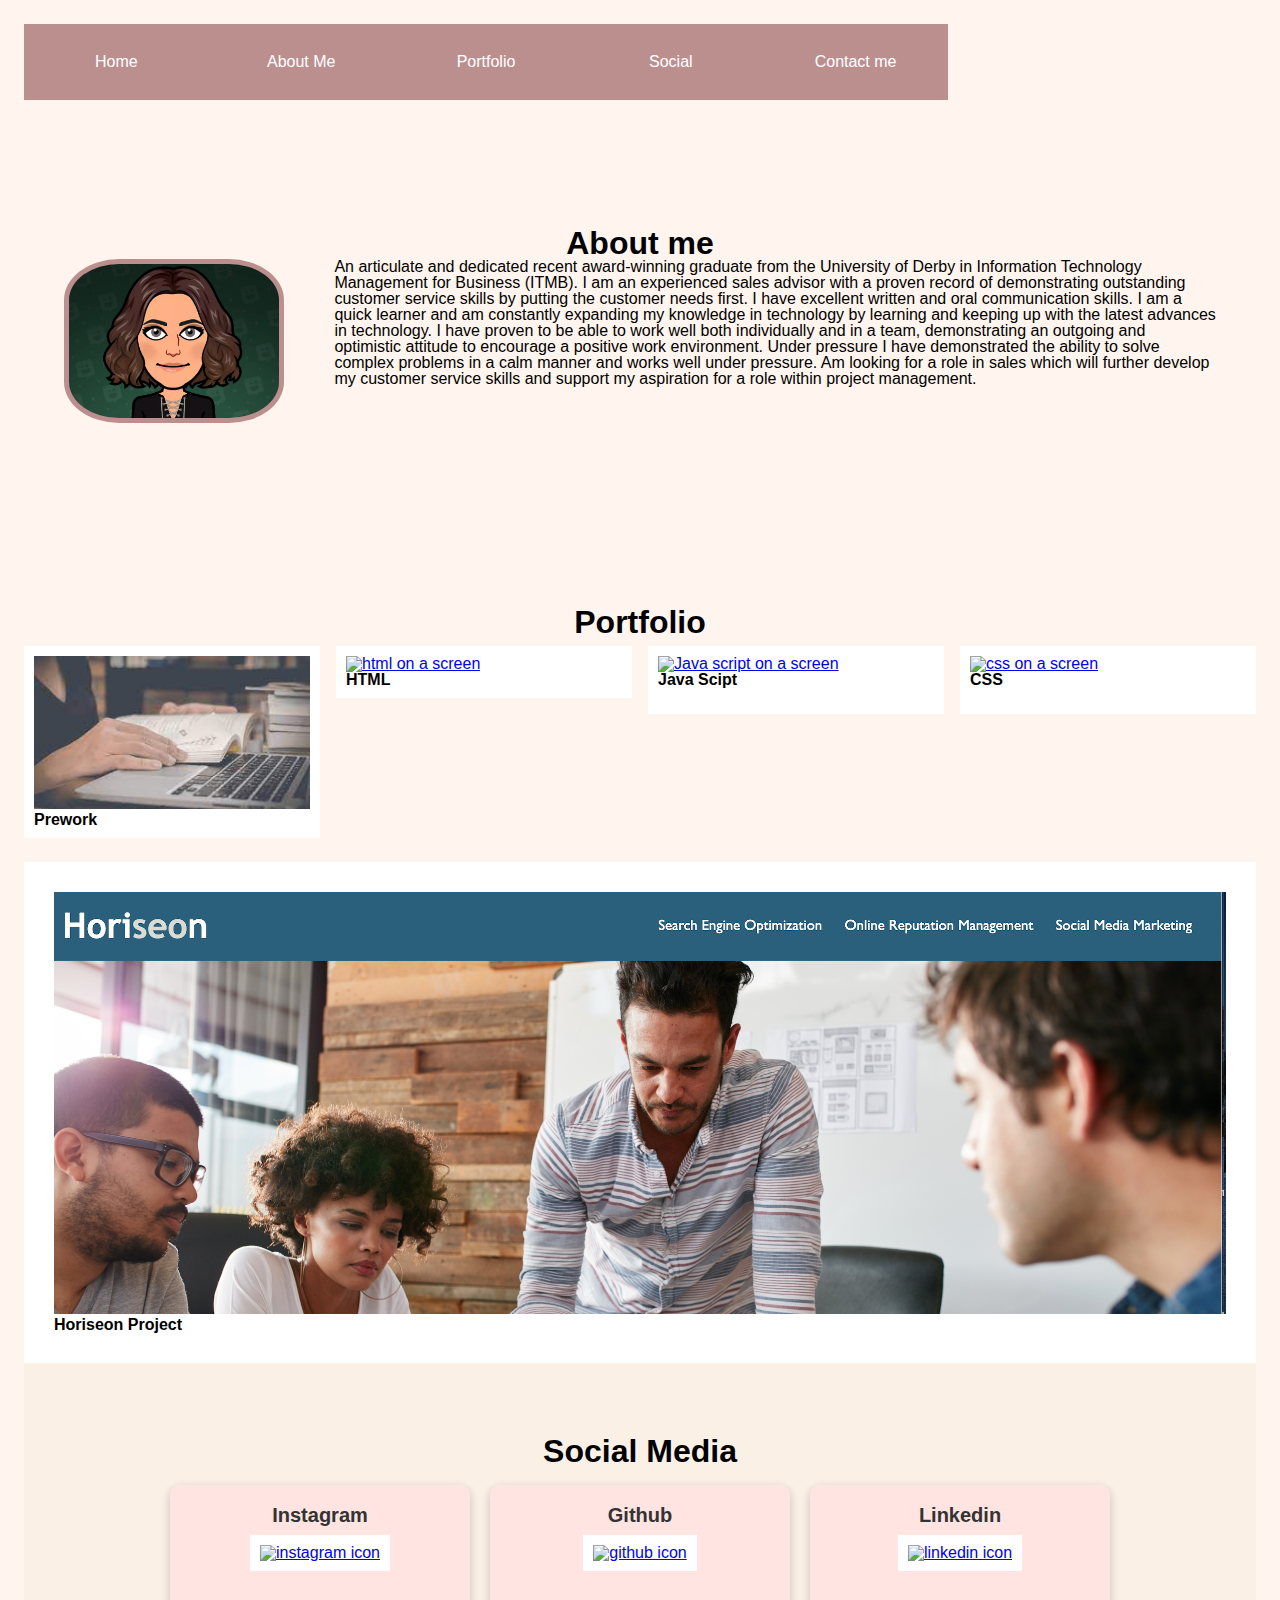
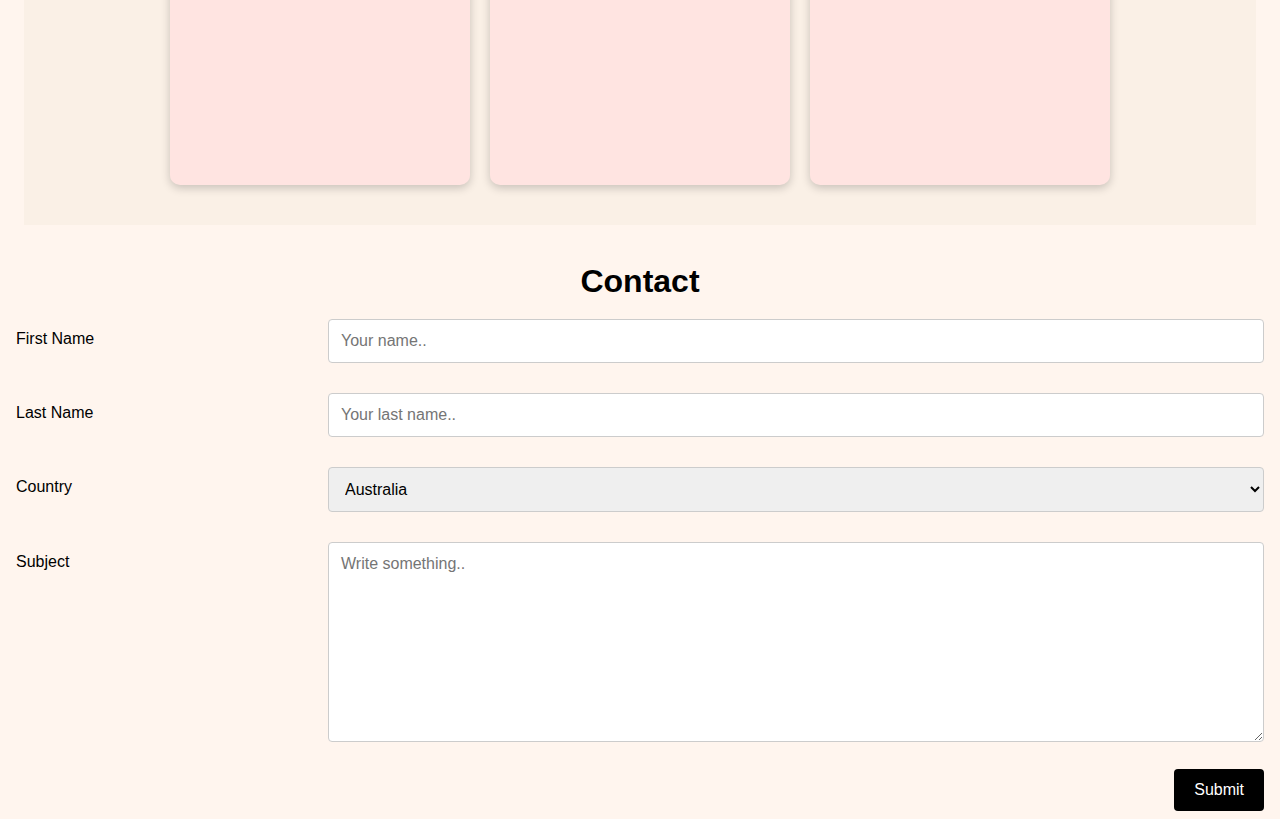
==== index.html @ a02b1b8f "more comments in html" ====
<!DOCTYPE html>
<html lang="en">

<head>
  <meta charset="UTF-8" />
  <meta name="viewport" content="width=device-width, initial-scale=1.0" />
  <title>Advanced Selectors with CSS</title>
  <link rel="stylesheet" href="./Assets/Css/Reset.css"/>
  <link rel="stylesheet" href="./Assets/Css/Style.css" />
</head>

<body>
<header>

  
  <div class="topNav">
    <nav>
    <ul>
    <li>  <a class="active" href="#home">Home</a></li>
    <li><a href="#about">About Me</a></li>
      <li><a href="#portfolio">Portfolio</a></li>
      <li><a href="#socail">Social</a></li>
      <li><a href="#container1">Contact me</a></li>
    </ul>

</nav>
  </div>


</header>

    <!-- about me-->
    <section id="about">
      <div class="container">
      
        <h4 class="about_me_heading">About me</h4>
        <div class="contents">
          <img src="./Assets/Untitled_2_1_0.png" alt="person image" />
        
          <p class= "about-me-text">
            An articulate and dedicated recent award-winning graduate from the University of Derby in Information Technology Management for Business (ITMB). I am an experienced sales advisor with a proven record of demonstrating outstanding customer service skills by putting the customer needs first. I have excellent written and oral communication skills.  I am a quick learner and am constantly expanding my knowledge in technology by learning and keeping up with the latest advances in technology. I have proven to be able to work well both individually and in a team, demonstrating an outgoing and optimistic attitude to encourage a positive work environment.  Under pressure I have demonstrated the ability to solve complex problems in a calm manner and works well under pressure. Am looking for a role in sales which will further develop my customer service skills and support my aspiration for a role within project management. 
          </p>
        </div>
      </div>
    </section>
      
<!-- Portfolio Gallery Grid -->

<div id= "portfolio">
     <div class="row">   <h1 class = "heading"> Portfolio</h1>
  <div class="column">

    <div class="content">
      <a href ="https://github.com/farhahdin1997/prework-about-me"><img src="./Assets/download.jpeg" alt="books" style="width:100%"></a>
      <h3> Prework</h3>
    
    </div>
  </div>
  <div class="column">
    <div class="content">
      <a href ="https://developer.mozilla.org/en-US/docs/Web/HTML"> <img src="./Assets/html.jpeg" alt="html on a screen" style="width:100%"> </a>
      <h3>HTML</h3>
     
    </div>
  </div>
  <div class="column">
    <div class="content">
      <a href ="https://developer.mozilla.org/en-US/docs/Web/JavaScript"><img src="./Assets/js.jpeg" alt="Java script on a screen" style="width:100%"></a>
      <h3>Java Scipt </h3>
     <br>
   
    </div>
  </div>
  <div class="column">
    <div class="content">
      <a href ="https://www.w3schools.com/css/"> <img src="./Assets/css.jpeg" alt="css on a screen" style="width:100%"></a>
      <h3>CSS</h3>
      <br>
    </div>
  </div>
<!-- END GRID -->
</div>

<div class="content1">
  <a href ="https://github.com/farhahdin1997/Horiseon_project"><img src="./Assets/Horiseon.png" alt="Horiseon project example" style="width:100%"> </a>
  <h3>Horiseon Project</h3>
</div>
</div>
<!-- END MAIN -->
</div>

<!-- SOCIAL MEDIA SECTION-->

        <main >
        <section id="social">
        
          
          <div class ="social">
            <br>
            <br>
            <h2 class="heading">Social Media </h2>
          <div class="container flex">
             
              
              <div class="card"> 
        
                  <h4>Instagram</h4>
                  <a href="https://www.instagram.com/"> <img src="https://cdn4.iconfinder.com/data/icons/social-media-and-logos-12/32/Logo_Instagram-128.png" alt="instagram icon"></a>
              </div>
           
            
              <div class="card">
                  <h4>Github</h4>
                  <a href="https://github.com/">  <img src="https://cdn-icons-png.flaticon.com/512/25/25231.png" alt="github icon"> </a>
                </div>
                <div class="card">
                  <h4>Linkedin</h4>
                  <a href="https://www.linkedin.com/in/farhah-din-7b2b53112/"><img src="https://cdn-icons-png.flaticon.com/512/220/220343.png" alt="linkedin icon"></a>
                </div>                  
          </div>
        </div>
      </section>
</main>

<!--CONTACT SECTION-->

<div id="container1">
  <h1 class = "heading"> Contact </h1>
  <form action="/action_page.php">
    <div class="row">
      <div class="col-25">
        <label for="fname">First Name</label>
      </div>
      <div class="col-75">
        <input type="text" id="fname" name="firstname" placeholder="Your name..">
      </div>
    </div>
    <div class="row">
      <div class="col-25">
        <label for="lname">Last Name</label>
      </div>
      <div class="col-75">
        <input type="text" id="lname" name="lastname" placeholder="Your last name..">
      </div>
    </div>
    <div class="row">
      <div class="col-25">
        <label for="country">Country</label>
      </div>
      <div class="col-75">
        <select id="country" name="country">
          <option value="australia">Australia</option>
          <option value="canada">Canada</option>
          <option value="usa">USA</option>
        </select>
      </div>
    </div>
    <div class="row">
      <div class="col-25">
        <label for="subject">Subject</label>
      </div>
      <div class="col-75">
        <textarea id="subject" name="subject" placeholder="Write something.." style="height:200px"></textarea>
      </div>
    </div>
    <div class="row">
      <input type="submit" value="Submit">
    </div>
  </form>
</div>


                

</body>
</html>
---- Assets/Css/Style.css ----
:root{
  --background-color:rosybrown;
}

* {
  box-sizing: border-box;
  padding: 0;
  margin: 0;
}

body {
  background-color: seashell;
}

/*Main section*/
/*About me*/
#about {
  display: flex; /*he flex property sets the flexible length on flexible items.*/
  padding: 20px 0;
  min-height: 50vh; /*VH allows it to stay true when the viewport is resized*/
  align-items: center;
}

#about h2 {
  text-align: center;
  margin-bottom: 20px;
}

#about .contents {
  display: grid;
  grid-gap: 50px; /* sets the gaps between rows and columns.*/
  grid-template-columns: 1fr; /*The grid-template-columns CSS property defines the line names and track sizing functions of the grid columns*/
/*Fr is a fractional unit*/
}

#about .contents img {
  width: 300px;
  padding: 5px;
  margin: 0 auto;
  border-radius: 25%; /*The border-radius property defines the radius of the element's corners.*/
  background-color:var(--background-color);
}

@media (min-width: 800px) {

  #about {
    padding: 50px 0;
  }

  #about h2 {
    margin-bottom: 50px;
  }

  #about .contents {
    grid-template-columns: 1fr 4fr;
  }

  #about .contents img {
    width: 100%;
  }
}

.about_me_text{
  font-size:2rem; /*REM - Relative to font-size of the root element*/
}

.about_me_heading{
  font-size: 2rem;
  text-align: center;
}
.contact{
  background: grey;
}
 .name{
   font-size:2rem;
   
 }

.col-main {
  flex: 1;  
}  

.col-complementary {
  flex: 1;   /*The flex property is a sub-property of the Flexible Box Layout module.*/
}

@media only screen and (min-width: 640px) {
  .layout {
    display: flex; /*The flex property is a sub-property of the Flexible Box Layout module.*/
  }
}


body {
  margin: 1.5em;
}

.container {
  max-width: 60em;
  /*Margins are used to create space around elements, outside of any defined borders.*/
  margin-right: auto;
  margin-left: auto;
}

.col {
  padding: 1em;
  margin: 0 2px 2px 0;
 
}


/*nav bar*/

header {
  height: 10 rem;
  width: 100rem;
  display: flex;
  background-color:rosybrown;
  text-align: center;
  width:100%;
}

/* Nav bar */
.topNav{
  max-width: 100%;
  width:100%;
  margin: 0 auto;
}

nav{
  background-color: var(--background-color);
}

nav ul{
  list-style-type: none; /*Ensures the nav wont display as a list*/
  padding:0px;
  text-align: center;
}

nav a {

text-decoration: none;
text-align:center;
color:#ffffff;
display: block; /*display as a block element*/
padding:30px;
/*background-color: #777;*/
}


@media screen and (min-width :768px){
nav ul{
  display: flex;
  justify-content:flex-start;
  /*flex-start (default): items are packed toward the start lin*/
/*justify-content property defines how the browser distributes space between and around content*/
}

nav li {
  flex: 1 1 0;

} 
}

@media screen and (min-width: 992px) {
  header {
    width: 75%;
  }
}

/*Social media section*/

.social .flex {
  flex-wrap: wrap; /*The flex-wrap CSS property sets whether flex items are forced onto one line or can wrap onto multiple lines*/
}
.social .card {
  text-align: center;
  margin: 18px 10px 40px;
  transition: transform 0.2s ease-in;
}
.social .card h4 {
  font-size: 20px;
  margin-bottom: 10px;
}

.social .card:hover {
  transform: translateY(-15px);
}
.container {
  max-width: 21500px;
  margin: 0 auto;
  overflow: auto;
  padding: 0 40px;
}

.card {
  background-color: #fff;
  color: #333;
  border-radius: 10px;
  box-shadow: 0 3px 10px rgba(0, 0, 0, 0.2);
  padding: 20px;
  margin: 10px;
  max-width: 2000px;
  height:300px;
  width:300px;
 background:mistyrose
  
}

.card:hover{
  background-color: var(--background-color);
}
.card img {
  width: 200px;
  height: 200px;
  background-color: white;
  padding: 10px;
}

#social{
  background-color:linen;
}


.bg-secondary,
.btn-secondary {
  background-color: var(--secondary-color);
  color: #fff;
}

.bg-dark,
.btn-dark {
  background-color: var(--dark-color);
  color: #fff;
}

.bg-light,
.btn-light {
  background-color: var(--light-color);
  color: #333;
}

.bg-primary a,
.btn-primary a,
.bg-secondary a,
.btn-secondary a,
.bg-dark a,
.btn-dark a {
  color: #fff;
}
*/

.text-center {
  text-align: center;
}


.heading{
  text-align: right;

}


.flex {
  display: flex;
  justify-content: center;
  align-items: center;
  height: 100%;
}

.grid {
  display: grid;
  grid-template-columns: repeat(2, 1fr);
  gap: 20px;
  justify-content: center;
  align-items: center;
  height: 100%;
}

.grid-3 {
  grid-template-columns: repeat(3, 1fr);
}


/*portfolio*/
/* Center website */
.main {
  max-width: 1000px;
  margin: auto;
}

h1 {
  font-size: 50px;
  word-break: break-all;
}

.row {
  margin: 8px -16px;
}

/* Add padding BETWEEN each column */
.row,
.row > .column {
  padding: 8px;
}

/* Create four equal columns that floats next to each other */
.column {
  float: left;
  width: 25%;
}

/* Clear floats after rows */ 
.row:after {
  content: "";
  display: table;
  clear: both;
}

/* Content */
.content {
  background-color: white;
  padding: 10px;

  
}
.content1 {
  background-color:white;
  padding: 30px;

}

/* Responsive layout - makes a two column-layout instead of four columns */
@media screen and (max-width: 900px) {
  .column {
    width: 50%;
  }
}

/* Responsive layout - makes the two columns stack on top of each other instead of next to each other */
@media screen and (max-width: 600px) {
  .column {
    width: 100%;
  }
}


.heading{
  text-align: center;
  margin-top:40px;
  font-size: 2rem;

}
/* Responsive layout - makes a two column-layout instead of four columns */
@media screen and (max-width: 900px) {
  .column {
    width: 50%;
  }
  
}

/* Responsive layout - makes the two columns stack on top of each other instead of next to each other */
@media screen and (max-width: 600px) {
  .column {
    width: 100%;
  
  }
  
}


/*contact*/
input[type=text], select, textarea {
  width: 100%;
  padding: 12px;
  border: 1px solid #ccc;
  border-radius: 4px;
  resize: vertical;
}

label {
  padding: 12px 12px 12px 0;
  display: inline-block;
}

input[type=submit] {
  background-color: black;
  color: white;
  padding: 12px 20px;
  border: none;
  border-radius: 4px;
  cursor: pointer;
  float: right;
}

input[type=submit]:hover {
  background-color: black;
}

.container1{
  border-radius: 5px;
  background-color:lightgray; 
  padding: 10px;
  
}

.col-25 {
  float: left;
  width: 25%;
  margin-top: 6px;
}

.col-75 {
  float: left;
  width: 75%;
  margin-top: 6px;
}

/* Clear floats after the columns */
.row:after {
  content: "";
  display: table;
  clear: both;
}

/* Responsive layout - when the screen is less than 600px wide, make the two columns stack on top of each other instead of next to each other */
@media screen and (max-width: 600px) {
  .col-25, .col-75, input[type=submit] {
    width: 100%;
    margin-top: 0;
  }
}
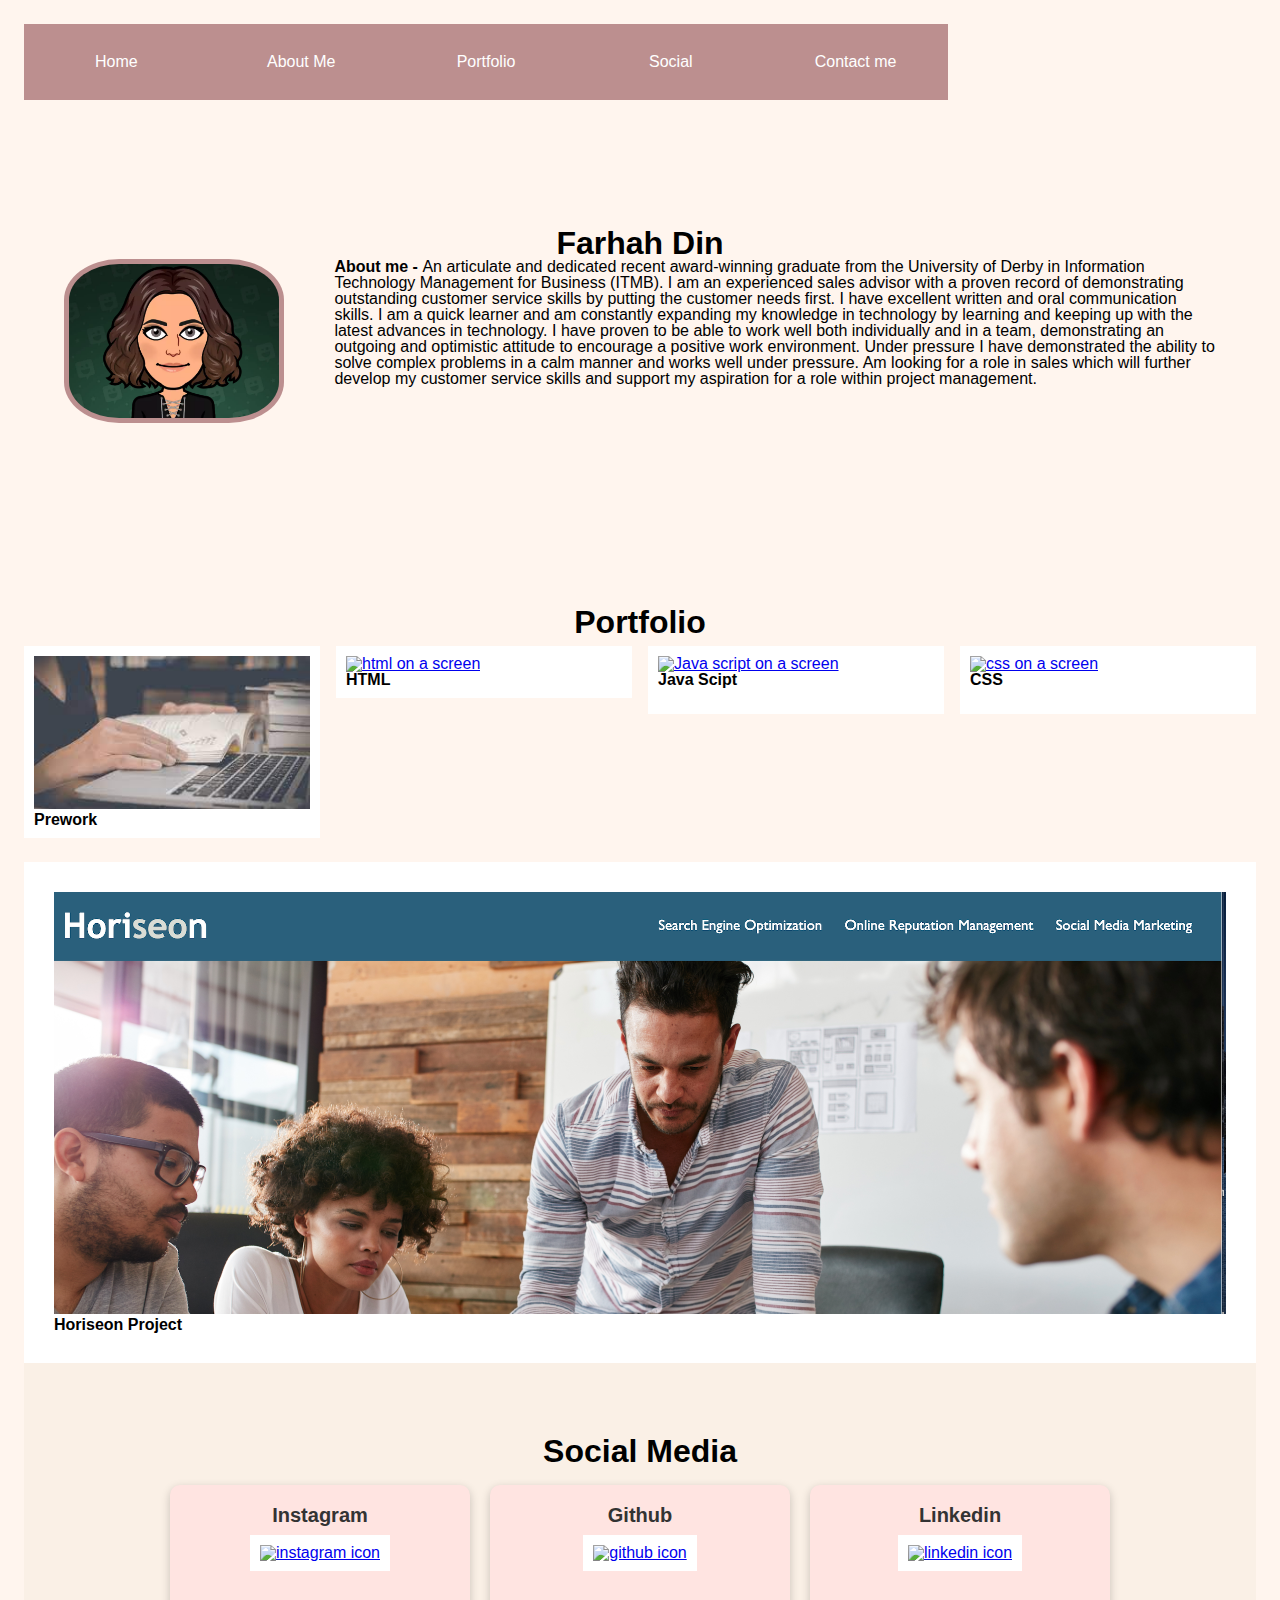
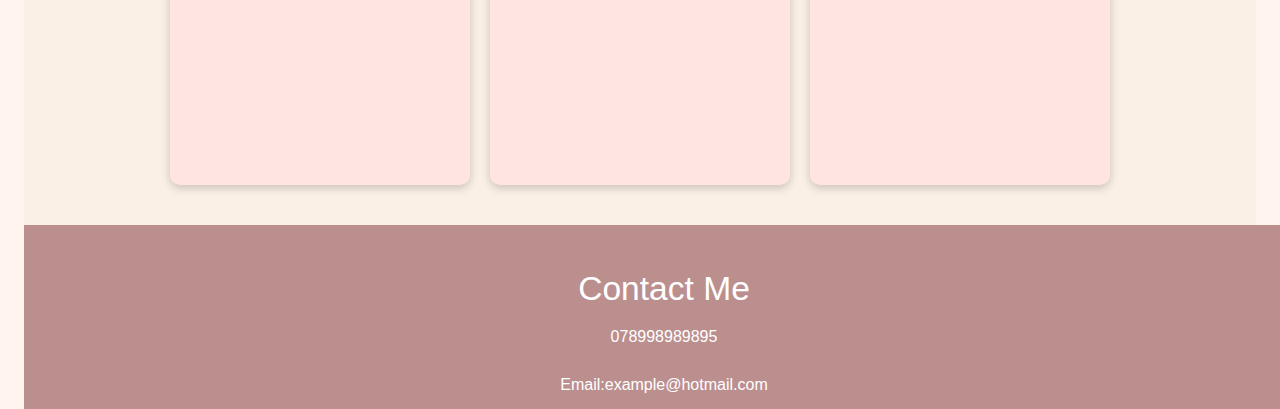
==== commit 917d79dc: "added a footer" ====
--- a/index.html
+++ b/index.html
@@ -19,8 +19,8 @@
     <li>  <a class="active" href="#home">Home</a></li>
     <li><a href="#about">About Me</a></li>
       <li><a href="#portfolio">Portfolio</a></li>
-      <li><a href="#socail">Social</a></li>
-      <li><a href="#container1">Contact me</a></li>
+      <li><a href="#social">Social</a></li>
+      <li><a href="#footer-content">Contact me</a></li>
     </ul>
 
 </nav>
@@ -33,12 +33,12 @@
     <section id="about">
       <div class="container">
       
-        <h4 class="about_me_heading">About me</h4>
+        <h4 class="about_me_heading">Farhah Din</h4>
         <div class="contents">
           <img src="./Assets/Untitled_2_1_0.png" alt="person image" />
         
           <p class= "about-me-text">
-            An articulate and dedicated recent award-winning graduate from the University of Derby in Information Technology Management for Business (ITMB). I am an experienced sales advisor with a proven record of demonstrating outstanding customer service skills by putting the customer needs first. I have excellent written and oral communication skills.  I am a quick learner and am constantly expanding my knowledge in technology by learning and keeping up with the latest advances in technology. I have proven to be able to work well both individually and in a team, demonstrating an outgoing and optimistic attitude to encourage a positive work environment.  Under pressure I have demonstrated the ability to solve complex problems in a calm manner and works well under pressure. Am looking for a role in sales which will further develop my customer service skills and support my aspiration for a role within project management. 
+            <strong>About me - </strong>An articulate and dedicated recent award-winning graduate from the University of Derby in Information Technology Management for Business (ITMB). I am an experienced sales advisor with a proven record of demonstrating outstanding customer service skills by putting the customer needs first. I have excellent written and oral communication skills.  I am a quick learner and am constantly expanding my knowledge in technology by learning and keeping up with the latest advances in technology. I have proven to be able to work well both individually and in a team, demonstrating an outgoing and optimistic attitude to encourage a positive work environment.  Under pressure I have demonstrated the ability to solve complex problems in a calm manner and works well under pressure. Am looking for a role in sales which will further develop my customer service skills and support my aspiration for a role within project management. 
           </p>
         </div>
       </div>
@@ -70,7 +70,7 @@
      <br>
    
     </div>
-  </div>
+  </div> 
   <div class="column">
     <div class="content">
       <a href ="https://www.w3schools.com/css/"> <img src="./Assets/css.jpeg" alt="css on a screen" style="width:100%"></a>
@@ -122,55 +122,16 @@
       </section>
 </main>
 
-<!--CONTACT SECTION-->
 
-<div id="container1">
-  <h1 class = "heading"> Contact </h1>
-  <form action="/action_page.php">
-    <div class="row">
-      <div class="col-25">
-        <label for="fname">First Name</label>
-      </div>
-      <div class="col-75">
-        <input type="text" id="fname" name="firstname" placeholder="Your name..">
-      </div>
-    </div>
-    <div class="row">
-      <div class="col-25">
-        <label for="lname">Last Name</label>
-      </div>
-      <div class="col-75">
-        <input type="text" id="lname" name="lastname" placeholder="Your last name..">
-      </div>
-    </div>
-    <div class="row">
-      <div class="col-25">
-        <label for="country">Country</label>
-      </div>
-      <div class="col-75">
-        <select id="country" name="country">
-          <option value="australia">Australia</option>
-          <option value="canada">Canada</option>
-          <option value="usa">USA</option>
-        </select>
-      </div>
-    </div>
-    <div class="row">
-      <div class="col-25">
-        <label for="subject">Subject</label>
-      </div>
-      <div class="col-75">
-        <textarea id="subject" name="subject" placeholder="Write something.." style="height:200px"></textarea>
-      </div>
-    </div>
-    <div class="row">
-      <input type="submit" value="Submit">
-    </div>
-  </form>
+<footer>
+<div id="footer-content">
+  <!--add all information -->
+  <h3>Contact Me</h3>
+  <p>078998989895</p>
+  <p> Email:example@hotmail.com</p>
+  
 </div>
-
-
-                
+    </footer>            
 
 </body>
 </html>--- a/Assets/Css/Style.css
+++ b/Assets/Css/Style.css
@@ -369,64 +369,38 @@
 }
 
 
-/*contact*/
-input[type=text], select, textarea {
-  width: 100%;
-  padding: 12px;
-  border: 1px solid #ccc;
-  border-radius: 4px;
-  resize: vertical;
-}
-
-label {
-  padding: 12px 12px 12px 0;
-  display: inline-block;
-}
-
-input[type=submit] {
-  background-color: black;
+
+footer{
+  position: relative;
+  bottom: 0;
+  left: 0;
+  right: 0;
+  background: var(--background-color);
+  height: auto;
+  width: 100vw;
+  padding-top: 40px;
+  color: #fff;
+}
+
+#footer-content{
+  display: flex;
+  align-items: center;
+  justify-content: center;
+  flex-direction: column;
+  text-align: center;
+}
+
+#footer-content h3{
+  font-size: 2.1rem;
+  font-weight: 500;
+  text-transform: capitalize;
+  line-height: 3rem;
+}
+
+#footer-content p{
+  max-width: 500px;
+  margin: 10px auto;
+  line-height: 28px;
+  font-size:1rem;
   color: white;
-  padding: 12px 20px;
-  border: none;
-  border-radius: 4px;
-  cursor: pointer;
-  float: right;
-}
-
-input[type=submit]:hover {
-  background-color: black;
-}
-
-.container1{
-  border-radius: 5px;
-  background-color:lightgray; 
-  padding: 10px;
-  
-}
-
-.col-25 {
-  float: left;
-  width: 25%;
-  margin-top: 6px;
-}
-
-.col-75 {
-  float: left;
-  width: 75%;
-  margin-top: 6px;
-}
-
-/* Clear floats after the columns */
-.row:after {
-  content: "";
-  display: table;
-  clear: both;
-}
-
-/* Responsive layout - when the screen is less than 600px wide, make the two columns stack on top of each other instead of next to each other */
-@media screen and (max-width: 600px) {
-  .col-25, .col-75, input[type=submit] {
-    width: 100%;
-    margin-top: 0;
-  }
 }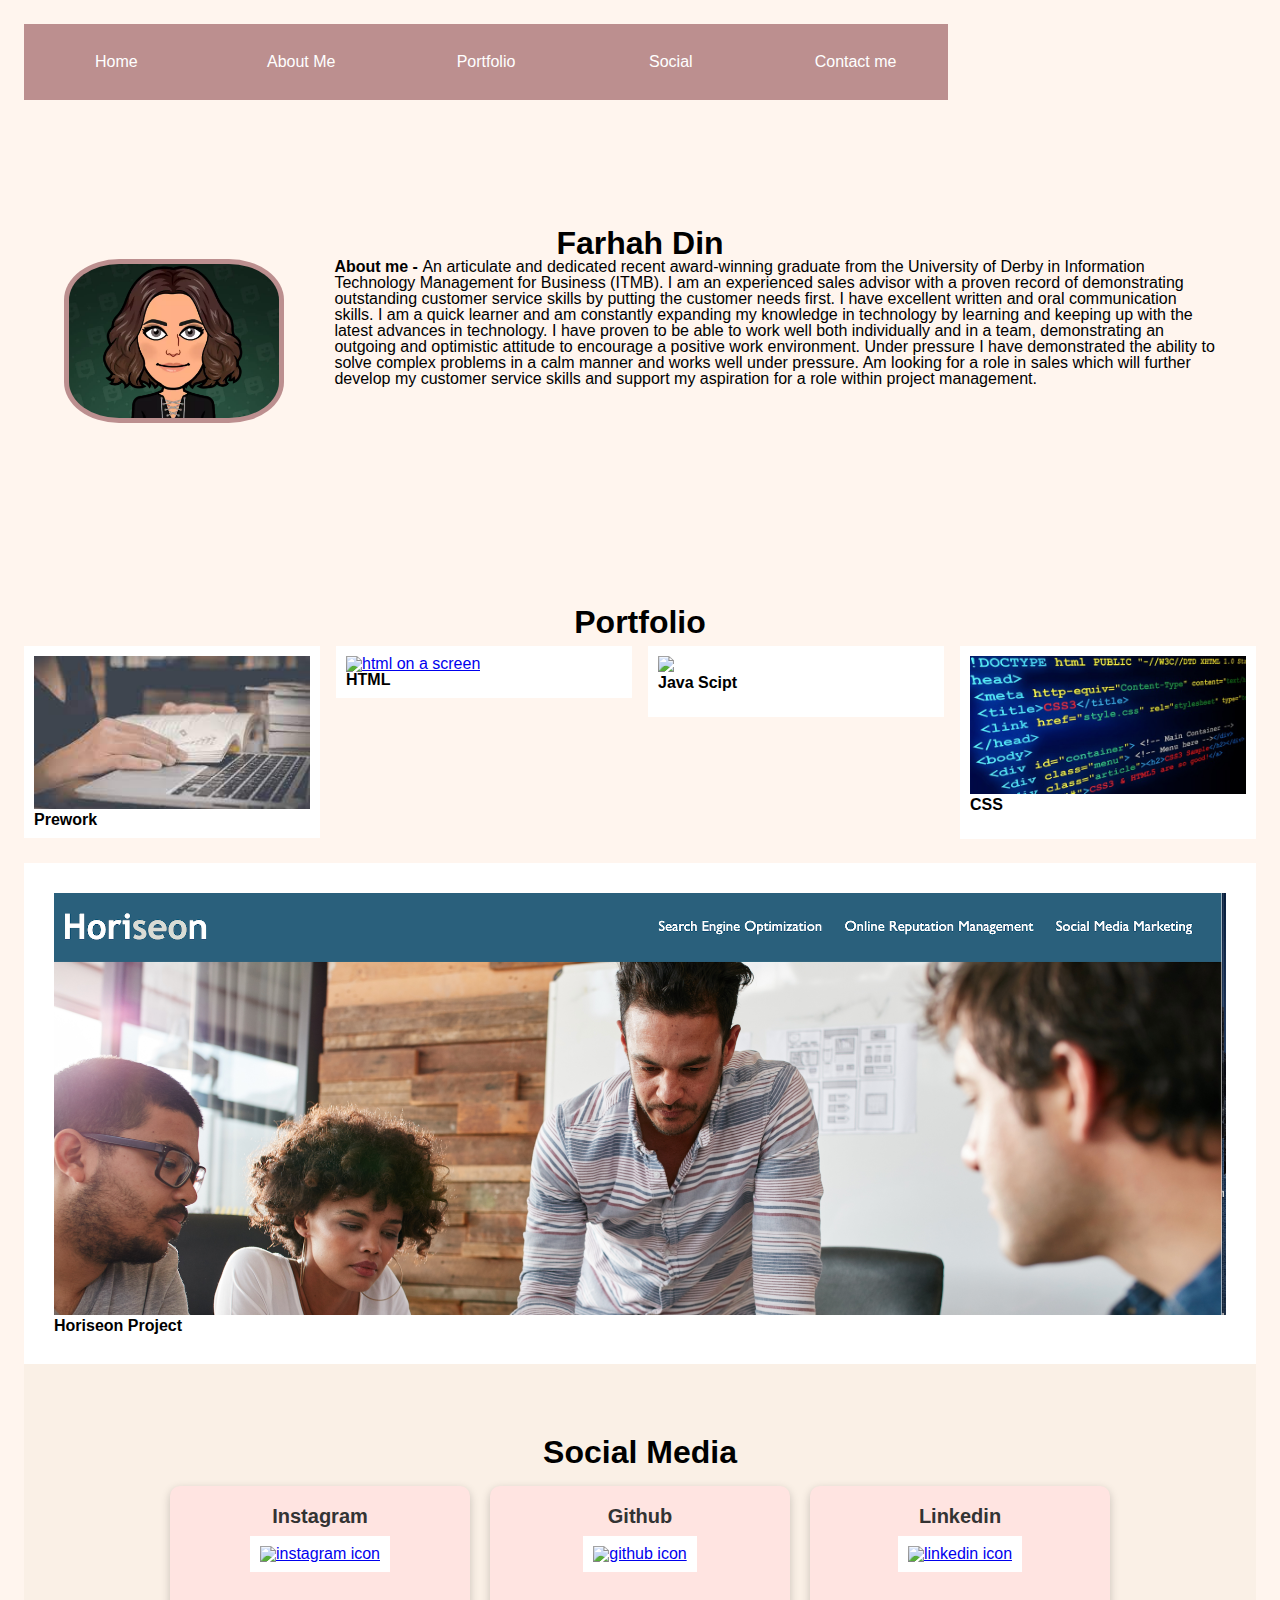
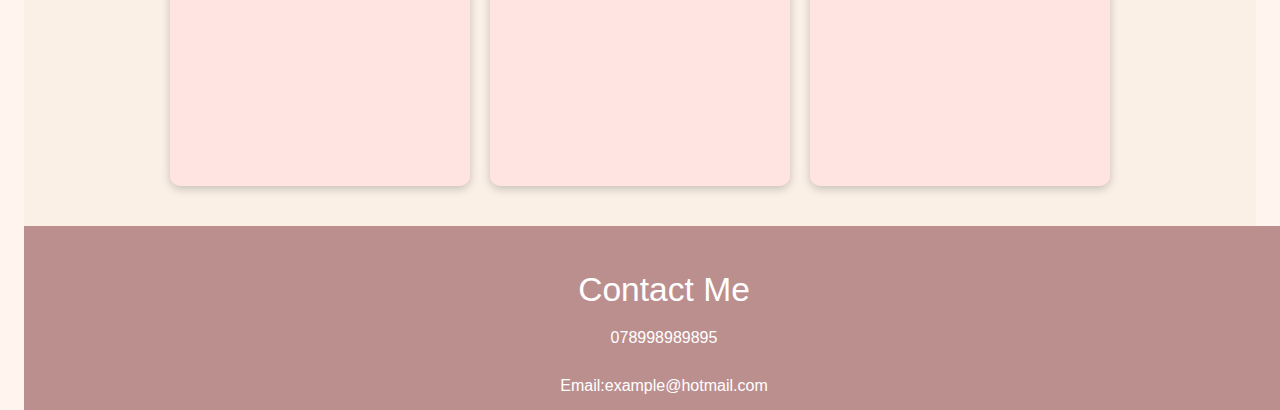
==== commit d503bb39: "adding changes to links for deployment to work" ====
--- a/index.html
+++ b/index.html
@@ -65,7 +65,7 @@
   </div>
   <div class="column">
     <div class="content">
-      <a href ="https://developer.mozilla.org/en-US/docs/Web/JavaScript"><img src="./Assets/js.jpeg" alt="Java script on a screen" style="width:100%"></a>
+      <a href ="https://developer.mozilla.org/en-US/docs/Web/JavaScript"><img src="./Assets/JS.jpeg alt="Java script on a screen" style="width:100%"></a>
       <h3>Java Scipt </h3>
      <br>
    
@@ -73,7 +73,7 @@
   </div> 
   <div class="column">
     <div class="content">
-      <a href ="https://www.w3schools.com/css/"> <img src="./Assets/css.jpeg" alt="css on a screen" style="width:100%"></a>
+      <a href ="https://www.w3schools.com/css/"> <img src="./Assets/CSS.jpeg" alt="css on a screen" style="width:100%"></a>
       <h3>CSS</h3>
       <br>
     </div>
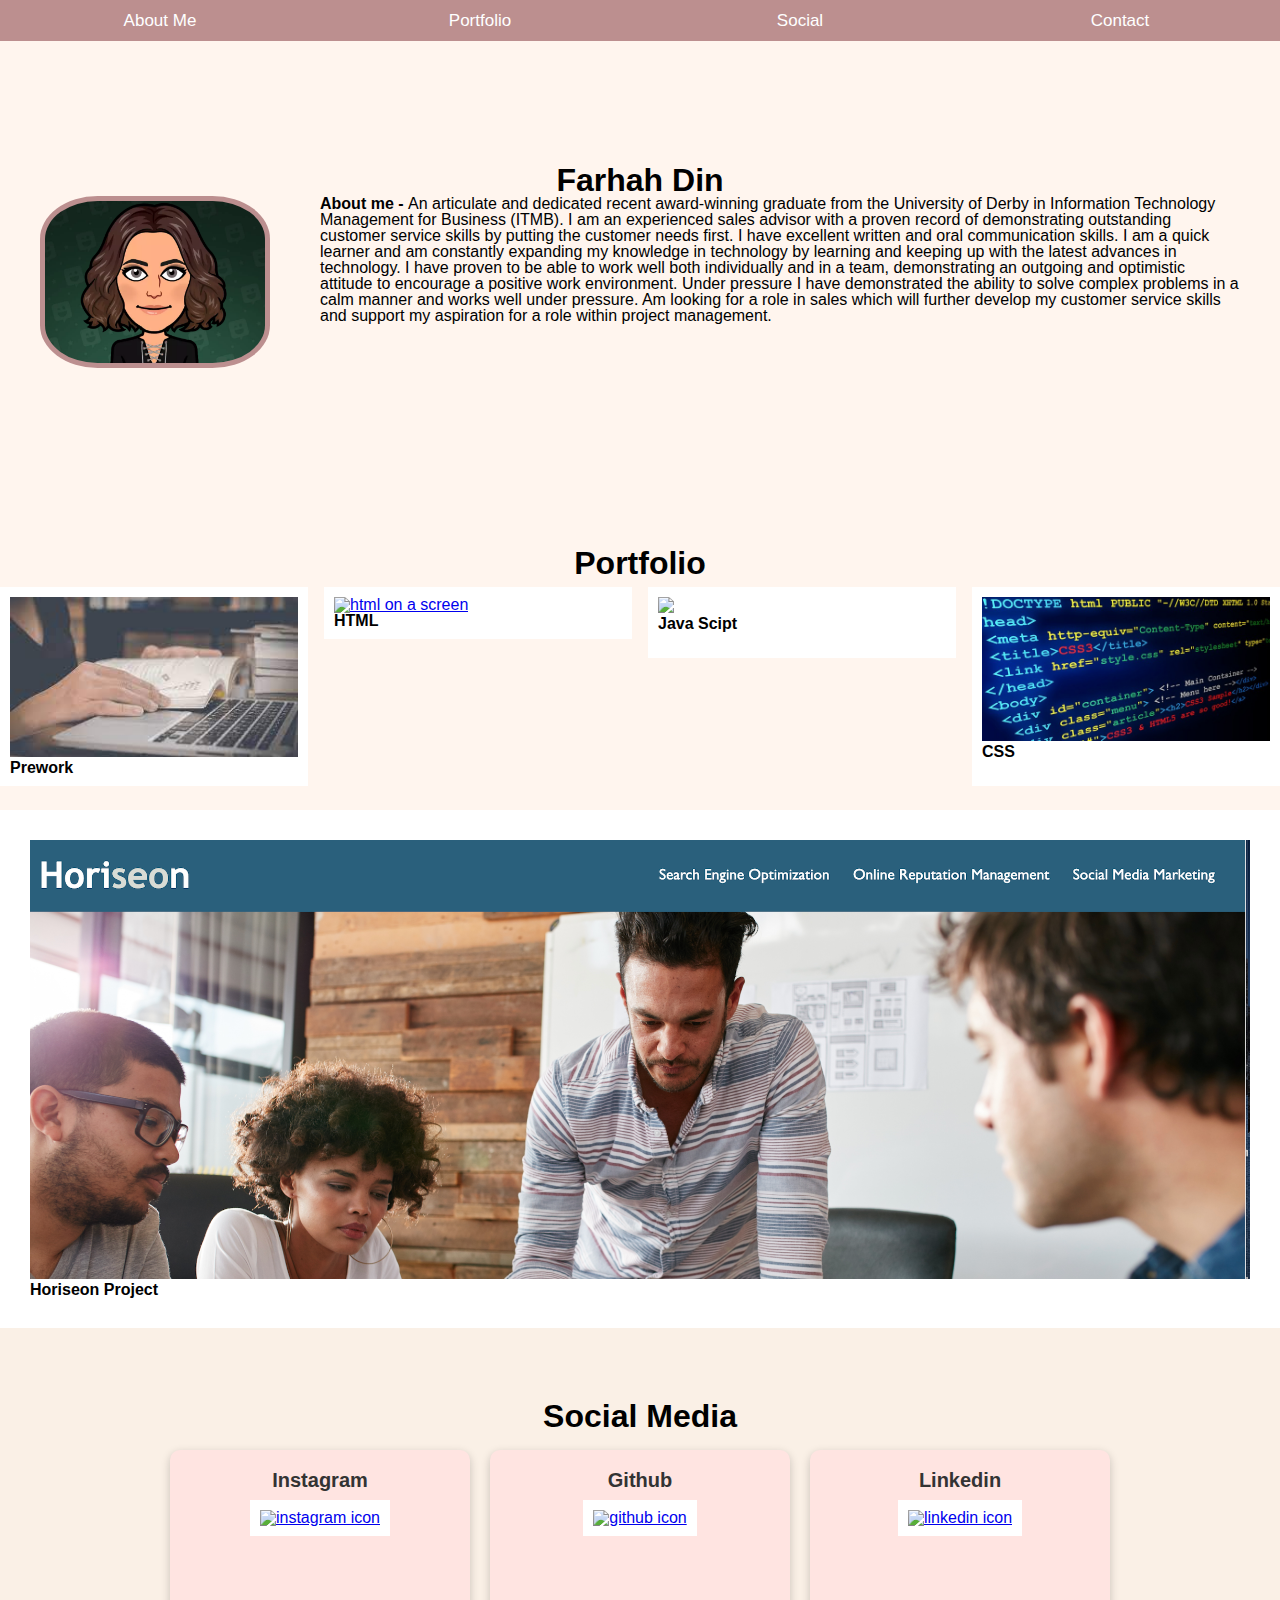
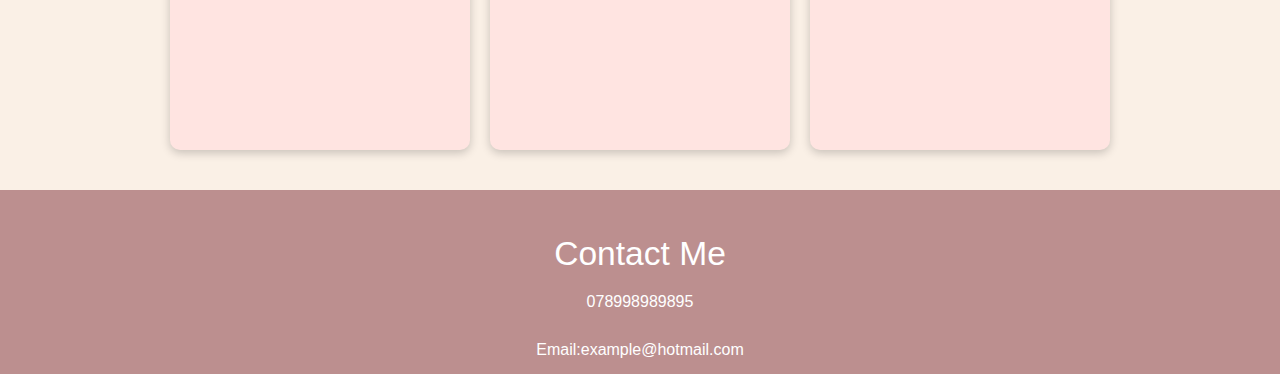
==== commit 07a32655: "fixed the nav bar" ====
--- a/index.html
+++ b/index.html
@@ -10,24 +10,20 @@
 </head>
 
 <body>
-<header>
 
-  
-  <div class="topNav">
-    <nav>
-    <ul>
-    <li>  <a class="active" href="#home">Home</a></li>
-    <li><a href="#about">About Me</a></li>
-      <li><a href="#portfolio">Portfolio</a></li>
-      <li><a href="#social">Social</a></li>
-      <li><a href="#footer-content">Contact me</a></li>
-    </ul>
 
-</nav>
+  <header>
+
+  <div class="navbar">
+    <a class="active" href="#about">About Me</a> 
+    <a href="#portfolio">Portfolio</a> 
+    <a href="#social">Social</a> 
+    <a href="#footer-content">Contact</a>
   </div>
 
+</header>
 
-</header>
+ 
 
     <!-- about me-->
     <section id="about">
--- a/Assets/Css/Style.css
+++ b/Assets/Css/Style.css
@@ -91,9 +91,7 @@
 }
 
 
-body {
-  margin: 1.5em;
-}
+
 
 .container {
   max-width: 60em;
@@ -120,53 +118,40 @@
   width:100%;
 }
 
-/* Nav bar */
-.topNav{
-  max-width: 100%;
-  width:100%;
-  margin: 0 auto;
-}
-
-nav{
+
+.navbar {
+  width: 100%;
   background-color: var(--background-color);
-}
-
-nav ul{
-  list-style-type: none; /*Ensures the nav wont display as a list*/
-  padding:0px;
-  text-align: center;
-}
-
-nav a {
-
-text-decoration: none;
-text-align:center;
-color:#ffffff;
-display: block; /*display as a block element*/
-padding:30px;
-/*background-color: #777;*/
-}
-
-
-@media screen and (min-width :768px){
-nav ul{
-  display: flex;
-  justify-content:flex-start;
-  /*flex-start (default): items are packed toward the start lin*/
-/*justify-content property defines how the browser distributes space between and around content*/
-}
-
-nav li {
-  flex: 1 1 0;
-
-} 
-}
-
-@media screen and (min-width: 992px) {
-  header {
-    width: 75%;
-  }
-}
+  overflow: auto;
+}
+
+.navbar a {
+  float: left;
+  padding: 12px;
+  color: white;
+  text-decoration: none;
+  font-size: 17px;
+  width: 25%; /* Four links of equal widths */
+  text-align: center;
+}
+
+.navbar a:hover {
+  background-color: pink;
+}
+
+.navbar a.active {
+  background-color: var(--background-color);
+}
+
+@media screen and (max-width: 500px) {
+  .navbar a {
+    float: none;
+    display: block;
+    width: 100%;
+    text-align: left;
+  }
+}
+
 
 /*Social media section*/
 
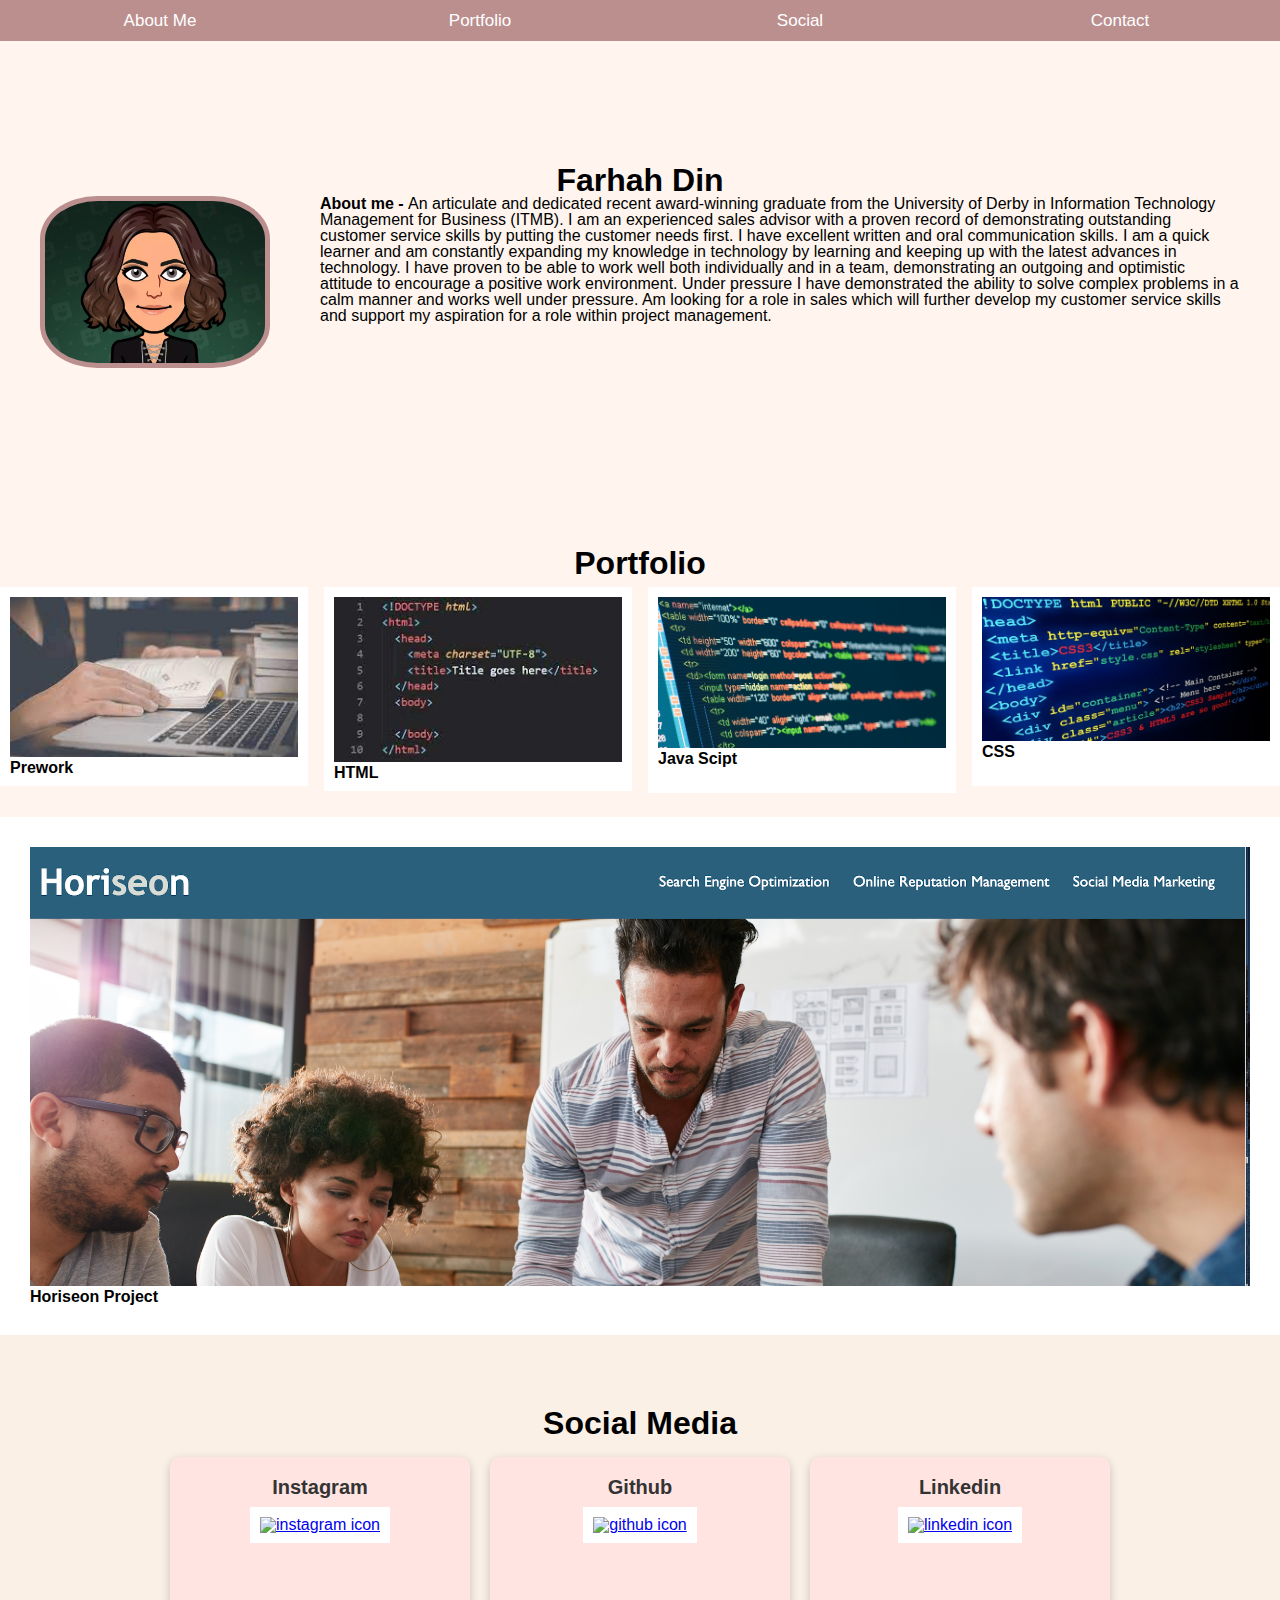
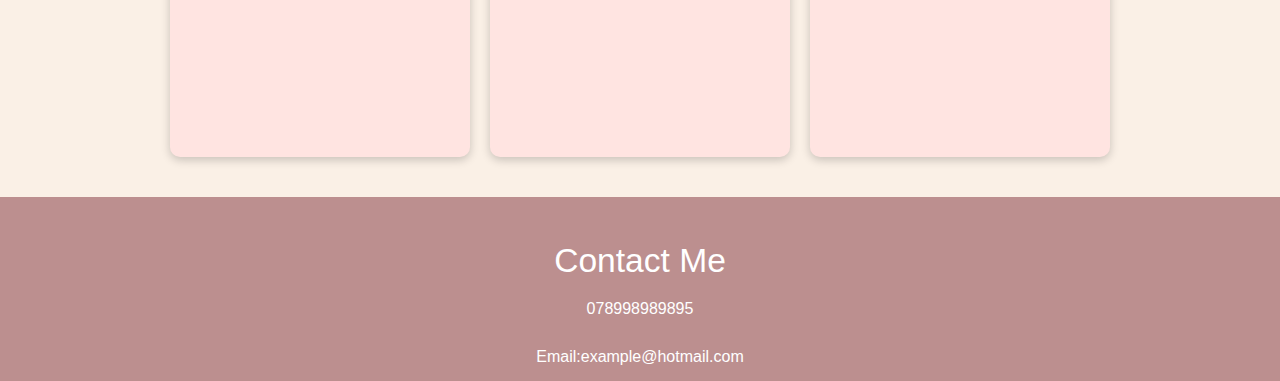
==== commit 130da288: "changed folders of pictures so deploy can work" ====
--- a/index.html
+++ b/index.html
@@ -31,7 +31,7 @@
       
         <h4 class="about_me_heading">Farhah Din</h4>
         <div class="contents">
-          <img src="./Assets/Untitled_2_1_0.png" alt="person image" />
+          <img src="./Assets/Css/Images/Untitled_2_1_0.png" alt="person image" />
         
           <p class= "about-me-text">
             <strong>About me - </strong>An articulate and dedicated recent award-winning graduate from the University of Derby in Information Technology Management for Business (ITMB). I am an experienced sales advisor with a proven record of demonstrating outstanding customer service skills by putting the customer needs first. I have excellent written and oral communication skills.  I am a quick learner and am constantly expanding my knowledge in technology by learning and keeping up with the latest advances in technology. I have proven to be able to work well both individually and in a team, demonstrating an outgoing and optimistic attitude to encourage a positive work environment.  Under pressure I have demonstrated the ability to solve complex problems in a calm manner and works well under pressure. Am looking for a role in sales which will further develop my customer service skills and support my aspiration for a role within project management. 
@@ -47,21 +47,21 @@
   <div class="column">
 
     <div class="content">
-      <a href ="https://github.com/farhahdin1997/prework-about-me"><img src="./Assets/download.jpeg" alt="books" style="width:100%"></a>
+      <a href ="https://github.com/farhahdin1997/prework-about-me"><img src="./Assets/Css/Images/download.jpeg" alt="books" style="width:100%"></a>
       <h3> Prework</h3>
     
     </div>
   </div>
   <div class="column">
     <div class="content">
-      <a href ="https://developer.mozilla.org/en-US/docs/Web/HTML"> <img src="./Assets/html.jpeg" alt="html on a screen" style="width:100%"> </a>
+      <a href ="https://developer.mozilla.org/en-US/docs/Web/HTML"> <img src="./Assets/Css/Images/html.jpeg" alt="html on a screen" style="width:100%"> </a>
       <h3>HTML</h3>
      
     </div>
   </div>
   <div class="column">
     <div class="content">
-      <a href ="https://developer.mozilla.org/en-US/docs/Web/JavaScript"><img src="./Assets/JS.jpeg alt="Java script on a screen" style="width:100%"></a>
+      <a href ="https://developer.mozilla.org/en-US/docs/Web/JavaScript"><img src="./Assets/Css/Images/JS.jpeg" alt="Java script on a screen" style="width:100%"></a>
       <h3>Java Scipt </h3>
      <br>
    
@@ -69,7 +69,7 @@
   </div> 
   <div class="column">
     <div class="content">
-      <a href ="https://www.w3schools.com/css/"> <img src="./Assets/CSS.jpeg" alt="css on a screen" style="width:100%"></a>
+      <a href ="https://www.w3schools.com/css/"> <img src="./Assets/Css/Images/CSS.jpeg" alt="css on a screen" style="width:100%"></a>
       <h3>CSS</h3>
       <br>
     </div>
@@ -78,7 +78,7 @@
 </div>
 
 <div class="content1">
-  <a href ="https://github.com/farhahdin1997/Horiseon_project"><img src="./Assets/Horiseon.png" alt="Horiseon project example" style="width:100%"> </a>
+  <a href ="https://github.com/farhahdin1997/Horiseon_project"><img src="./Assets/Css/Images/Horiseon.png" alt="Horiseon project example" style="width:100%"> </a>
   <h3>Horiseon Project</h3>
 </div>
 </div>
--- a/Assets/Css/Style.css
+++ b/Assets/Css/Style.css
@@ -110,7 +110,7 @@
 /*nav bar*/
 
 header {
-  height: 10 rem;
+  height: 15 rem;
   width: 100rem;
   display: flex;
   background-color:rosybrown;
@@ -143,12 +143,21 @@
   background-color: var(--background-color);
 }
 
-@media screen and (max-width: 500px) {
+@media screen and (max-width: 768px) {
   .navbar a {
     float: none;
     display: block;
     width: 100%;
-    text-align: left;
+    text-align: center;
+  }
+  nav ul{
+    display: flex;
+    justify-content:flex-start;
+  }
+  
+  nav li {
+    flex: 1 1 0;
+  
   }
 }
 
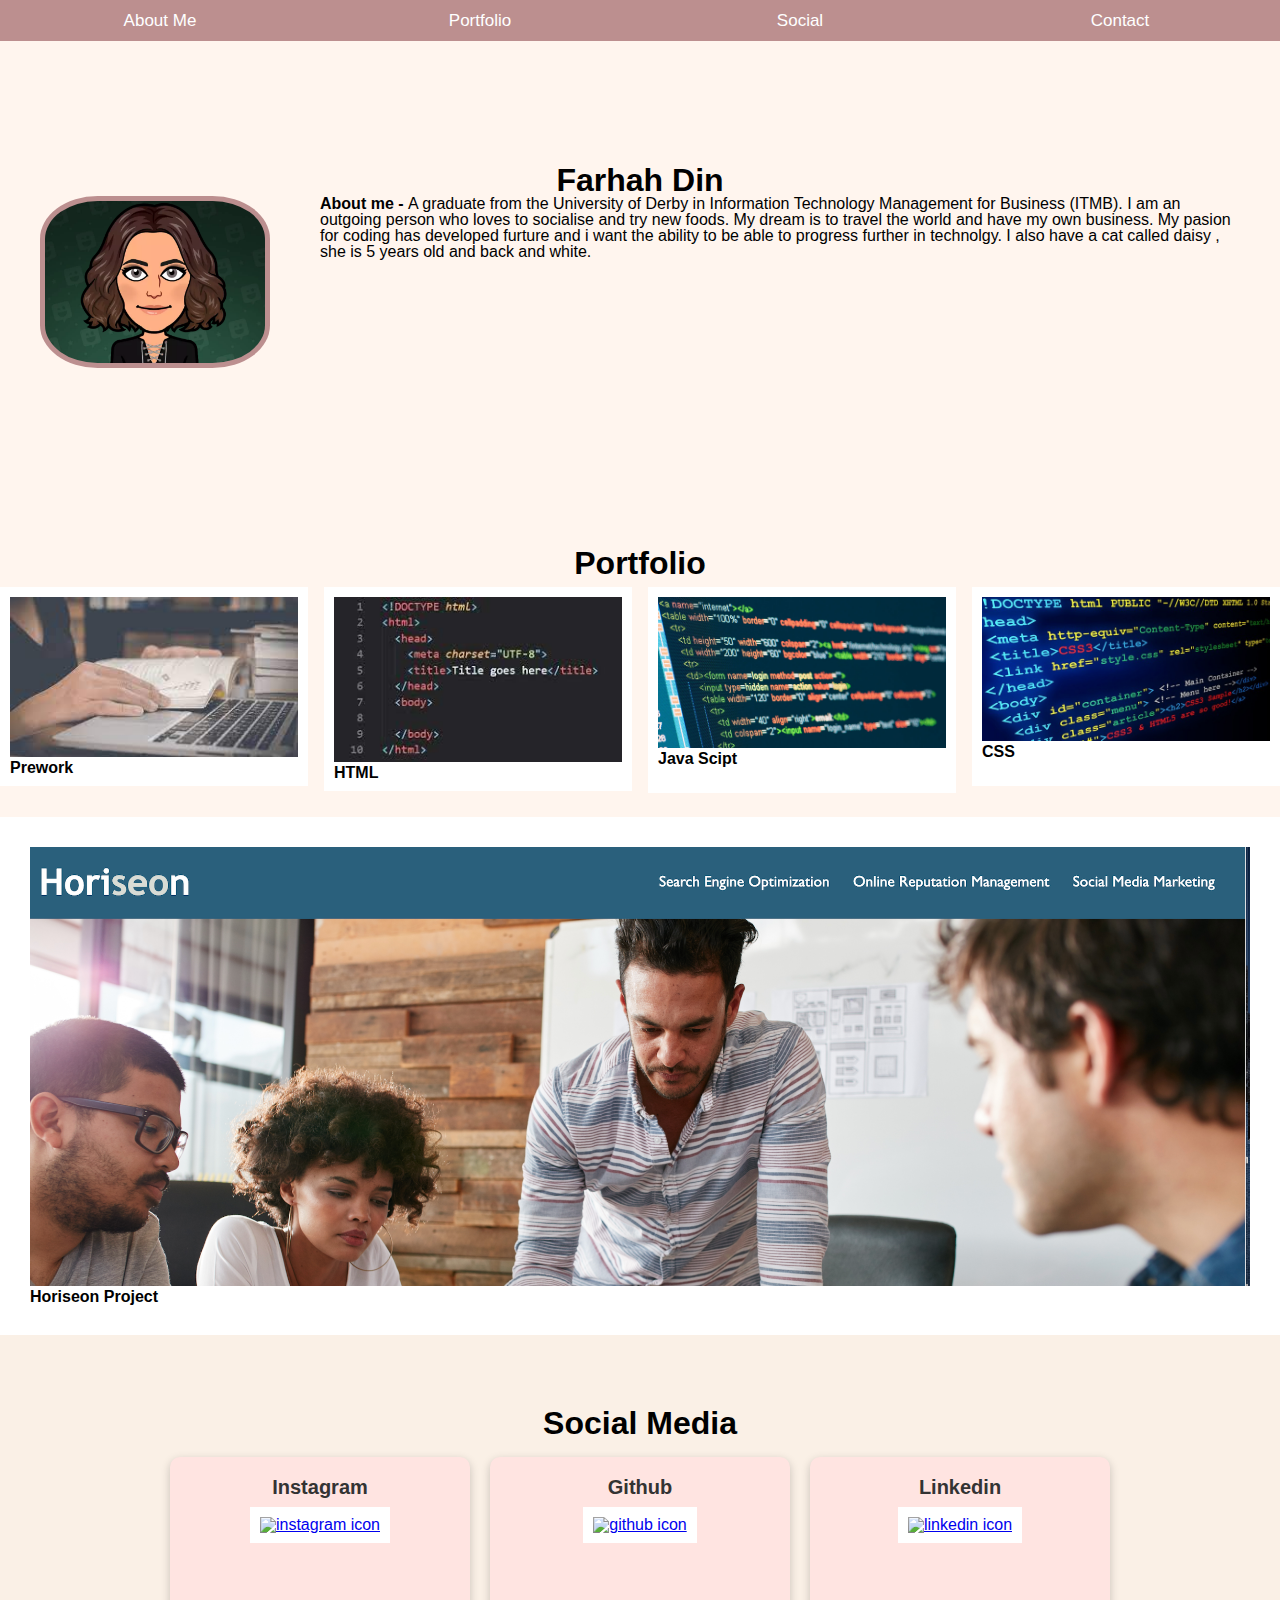
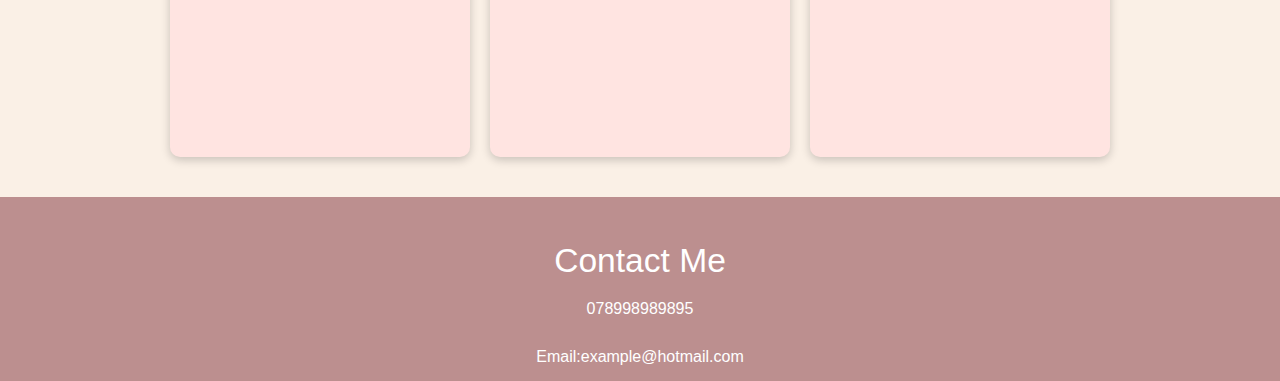
==== commit 006e8cf8: "added about me sectio" ====
--- a/index.html
+++ b/index.html
@@ -31,10 +31,10 @@
       
         <h4 class="about_me_heading">Farhah Din</h4>
         <div class="contents">
-          <img src="./Assets/Css/Images/Untitled_2_1_0.png" alt="person image" />
+          <img src="./Assets/Images/Untitled_2_1_0.png" alt="person image" />
         
           <p class= "about-me-text">
-            <strong>About me - </strong>An articulate and dedicated recent award-winning graduate from the University of Derby in Information Technology Management for Business (ITMB). I am an experienced sales advisor with a proven record of demonstrating outstanding customer service skills by putting the customer needs first. I have excellent written and oral communication skills.  I am a quick learner and am constantly expanding my knowledge in technology by learning and keeping up with the latest advances in technology. I have proven to be able to work well both individually and in a team, demonstrating an outgoing and optimistic attitude to encourage a positive work environment.  Under pressure I have demonstrated the ability to solve complex problems in a calm manner and works well under pressure. Am looking for a role in sales which will further develop my customer service skills and support my aspiration for a role within project management. 
+            <strong>About me - </strong> A graduate from the University of Derby in Information Technology Management for Business (ITMB). I am an outgoing person who loves to socialise and try new foods. My dream is to travel the world and have my own business. My pasion for coding has developed furture and i want the ability to be able to progress further in technolgy. I also have a cat called daisy , she is 5 years old and back and white. 
           </p>
         </div>
       </div>
@@ -47,21 +47,21 @@
   <div class="column">
 
     <div class="content">
-      <a href ="https://github.com/farhahdin1997/prework-about-me"><img src="./Assets/Css/Images/download.jpeg" alt="books" style="width:100%"></a>
+      <a href ="https://github.com/farhahdin1997/prework-about-me"><img src="./Assets/Images/download.jpeg" alt="books" style="width:100%"></a>
       <h3> Prework</h3>
     
     </div>
   </div>
   <div class="column">
     <div class="content">
-      <a href ="https://developer.mozilla.org/en-US/docs/Web/HTML"> <img src="./Assets/Css/Images/html.jpeg" alt="html on a screen" style="width:100%"> </a>
+      <a href ="https://developer.mozilla.org/en-US/docs/Web/HTML"> <img src="./Assets/Images/html.jpeg" alt="html on a screen" style="width:100%"> </a>
       <h3>HTML</h3>
      
     </div>
   </div>
   <div class="column">
     <div class="content">
-      <a href ="https://developer.mozilla.org/en-US/docs/Web/JavaScript"><img src="./Assets/Css/Images/JS.jpeg" alt="Java script on a screen" style="width:100%"></a>
+      <a href ="https://developer.mozilla.org/en-US/docs/Web/JavaScript"><img src="./Assets/Images/JS.jpeg" alt="Java script on a screen" style="width:100%"></a>
       <h3>Java Scipt </h3>
      <br>
    
@@ -69,7 +69,7 @@
   </div> 
   <div class="column">
     <div class="content">
-      <a href ="https://www.w3schools.com/css/"> <img src="./Assets/Css/Images/CSS.jpeg" alt="css on a screen" style="width:100%"></a>
+      <a href ="https://www.w3schools.com/css/"> <img src="./Assets/Images/CSS.jpeg" alt="css on a screen" style="width:100%"></a>
       <h3>CSS</h3>
       <br>
     </div>
@@ -78,7 +78,7 @@
 </div>
 
 <div class="content1">
-  <a href ="https://github.com/farhahdin1997/Horiseon_project"><img src="./Assets/Css/Images/Horiseon.png" alt="Horiseon project example" style="width:100%"> </a>
+  <a href ="https://github.com/farhahdin1997/Horiseon_project"><img src="./Assets/Images/Horiseon.png" alt="Horiseon project example" style="width:100%"> </a>
   <h3>Horiseon Project</h3>
 </div>
 </div>
--- a/Assets/Css/Style.css
+++ b/Assets/Css/Style.css
@@ -362,6 +362,12 @@
   
 }
 
+@media screen and (max-width: 600px) {
+  
+  #footer a {
+  color:rosybrown;
+}
+}
 
 
 footer{
@@ -397,4 +403,5 @@
   line-height: 28px;
   font-size:1rem;
   color: white;
-}+}
+
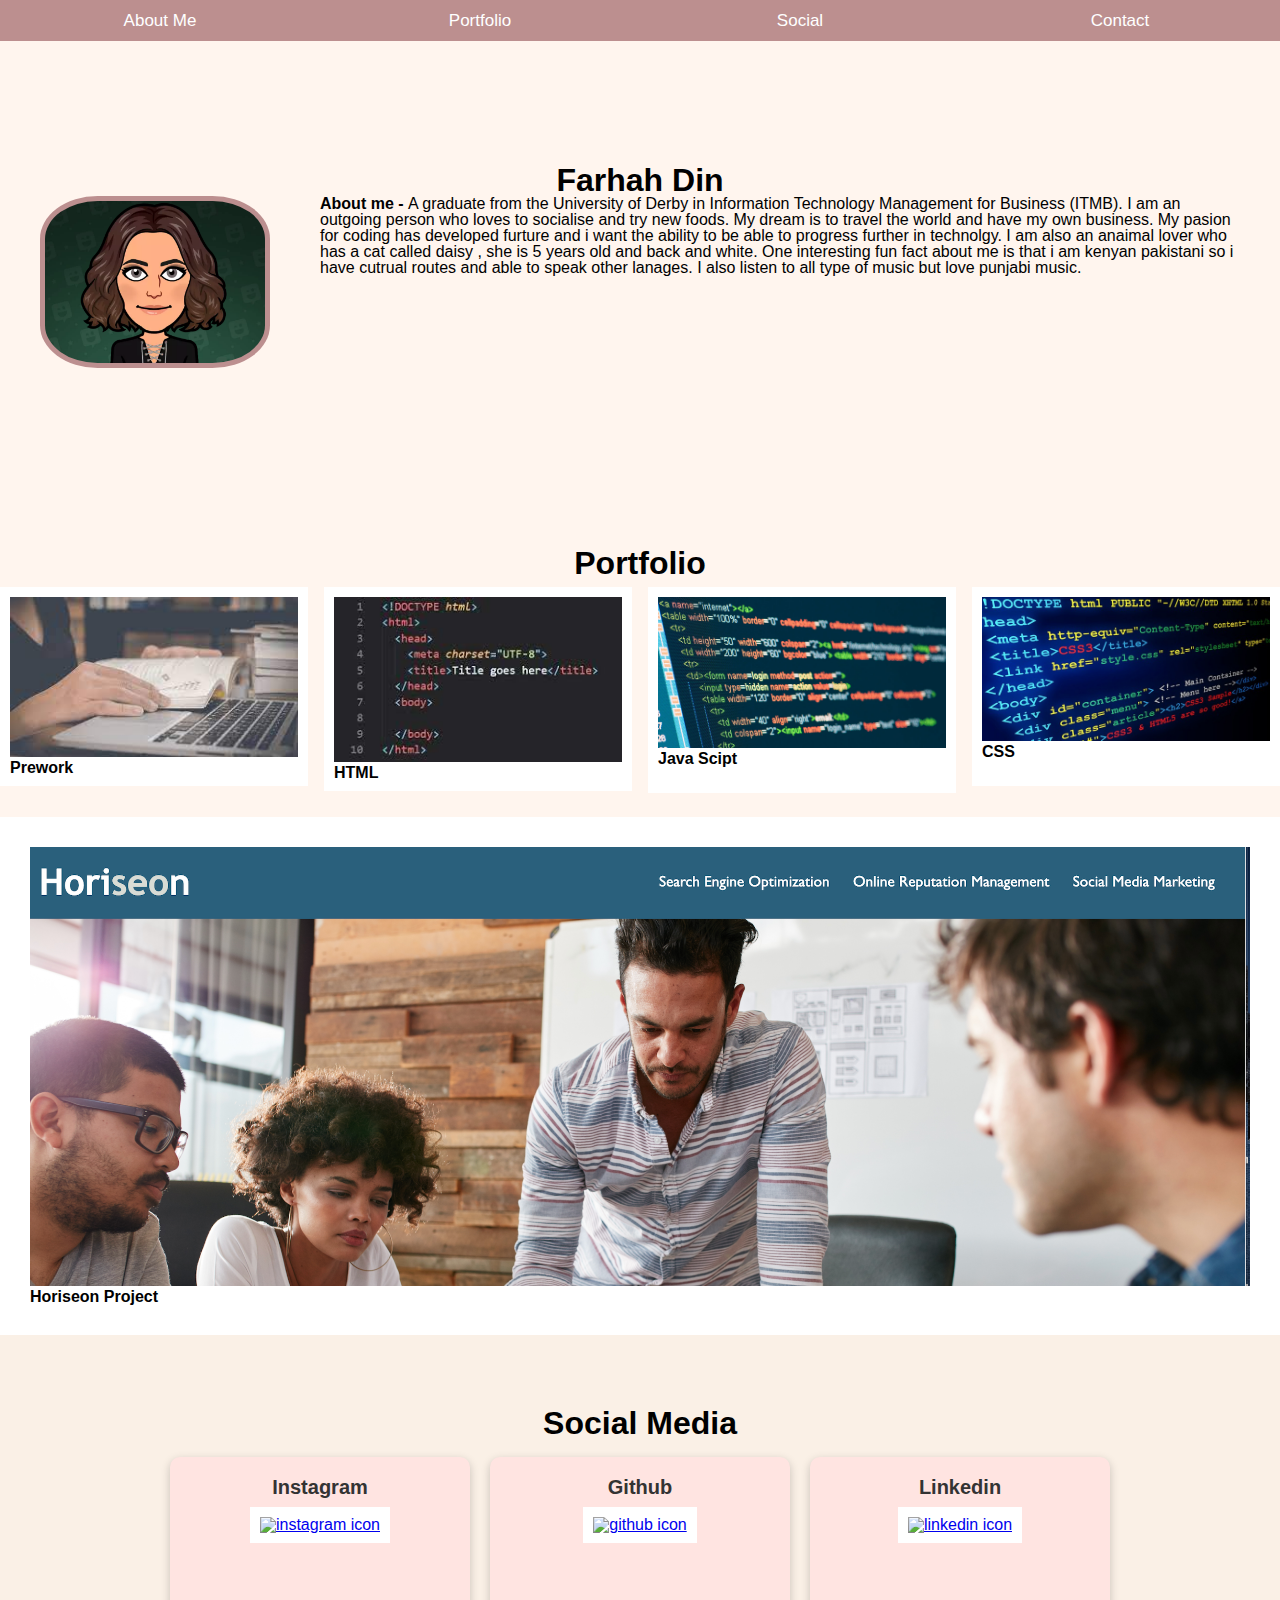
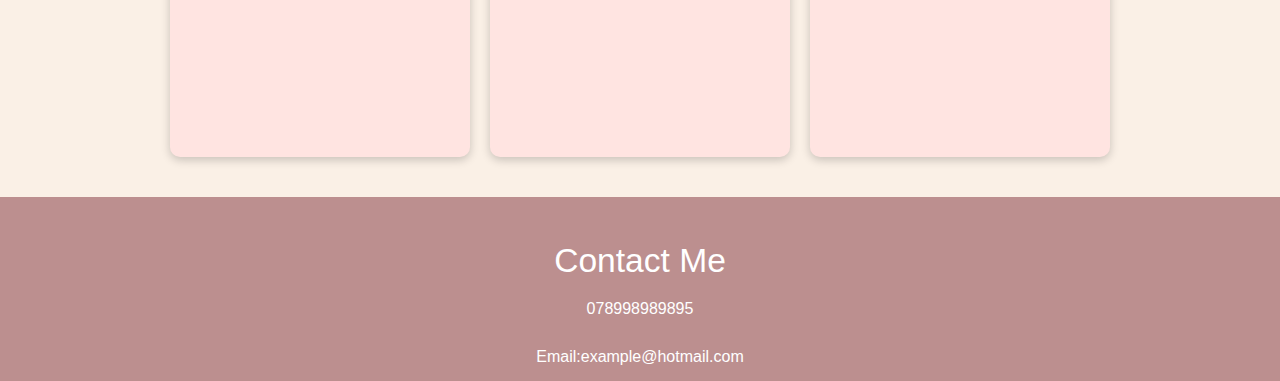
==== commit db08c67c: "Added to about me section" ====
--- a/index.html
+++ b/index.html
@@ -34,7 +34,7 @@
           <img src="./Assets/Images/Untitled_2_1_0.png" alt="person image" />
         
           <p class= "about-me-text">
-            <strong>About me - </strong> A graduate from the University of Derby in Information Technology Management for Business (ITMB). I am an outgoing person who loves to socialise and try new foods. My dream is to travel the world and have my own business. My pasion for coding has developed furture and i want the ability to be able to progress further in technolgy. I also have a cat called daisy , she is 5 years old and back and white. 
+            <strong>About me - </strong> A graduate from the University of Derby in Information Technology Management for Business (ITMB). I am an outgoing person who loves to socialise and try new foods. My dream is to travel the world and have my own business. My pasion for coding has developed furture and i want the ability to be able to progress further in technolgy. I am also an anaimal lover who has a cat called daisy , she is 5 years old and back and white. One interesting fun fact about me is that i am kenyan pakistani so i have cutrual routes and able to speak other lanages. I also listen to all type of music but love punjabi music. 
           </p>
         </div>
       </div>
